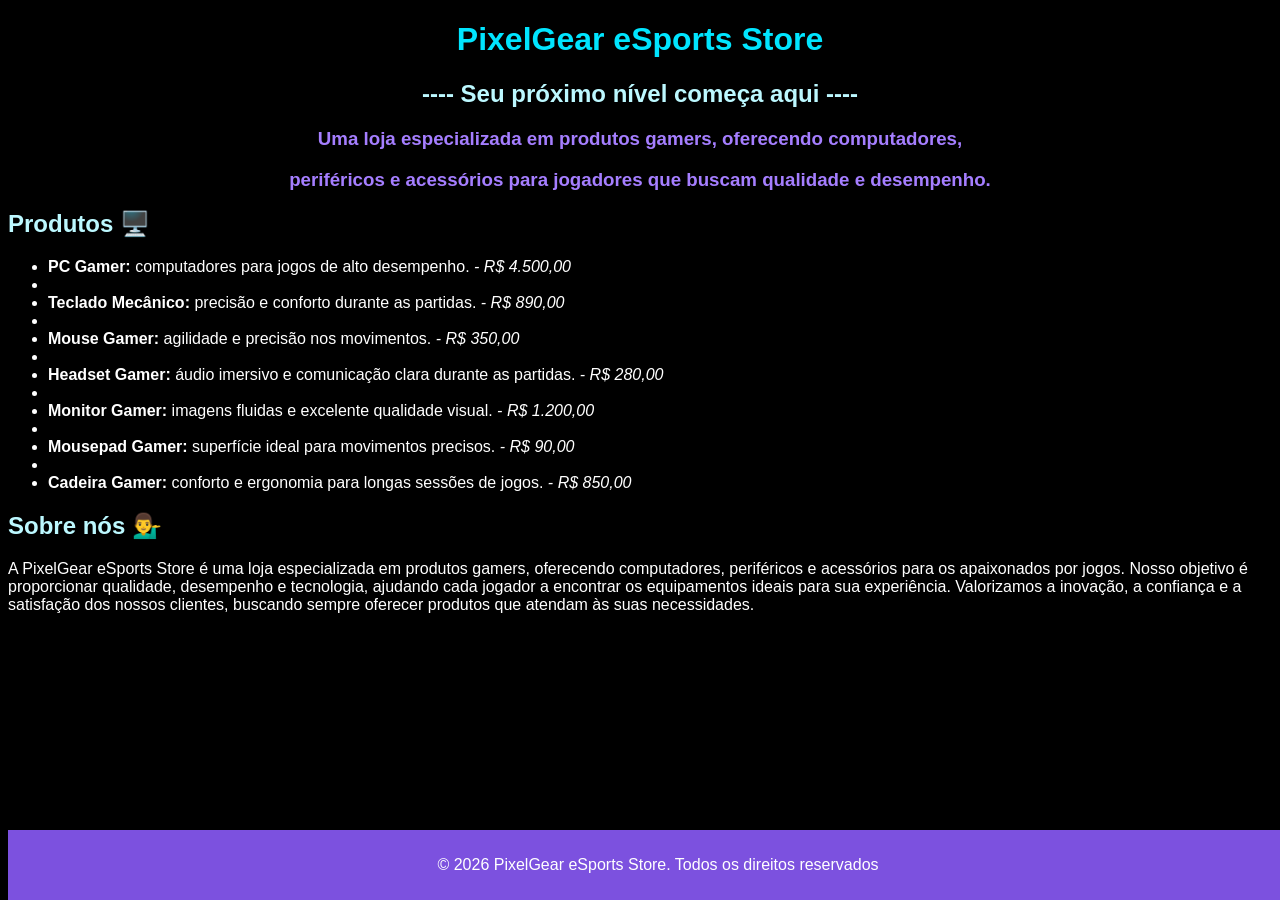
==== atividades/S4_AT2_R4/index.html @ 1f5ad8c8 "Atividade de LIMA" ====
<!DOCTYPE html>
<html lang="pt-br"> 

    <head>
        
        <meta charset="UTF-8">
        <meta name = "viewport" content="width+=device-width, initial-sacale=1.0">
        <meta http-equiv="X-UA-Compatible" content="ie=edge">
        <title> PixelGear eSports Store </title>

        <style>
     Footer {
        background-color: #7c51df;
        padding: 10px;
        text-align: center;
        position: fixed;
        bottom: 0;
        width: 100%;
       }
     </style>

     <link rel="stylesheet" href="style.css">

    </head>

    <body>

        <header>

            <center>
                <h1><b>PixelGear eSports Store</b></h1>
                <h2>---- Seu próximo nível começa aqui ----</h2>
                <h3>Uma loja especializada em produtos gamers, oferecendo computadores,</h3>
                <h3>periféricos e acessórios para jogadores que buscam qualidade e desempenho.</h3>
            </center>

        </header>

        <section>
            
            <h2> Produtos 🖥️ </h2>
            <ul> 
                <li><b>PC Gamer:</b> computadores para jogos de alto desempenho. <i>- R$ 4.500,00</i></li>
                <li>  </li>
                <li><b>Teclado Mecânico:</b> precisão e conforto durante as partidas. <i>- R$ 890,00</i></li>
                <li>  </li>
                <li><b>Mouse Gamer:</b> agilidade e precisão nos movimentos. <i>- R$ 350,00</i></li>
                <li>  </li>
                <li><b>Headset Gamer:</b> áudio imersivo e comunicação clara durante as partidas. <i>- R$ 280,00</i></li>
                <li>  </li>
                <li><b>Monitor Gamer:</b> imagens fluidas e excelente qualidade visual. <i>- R$ 1.200,00</i></li>
                <li>  </li>
                <li><b>Mousepad Gamer:</b> superfície ideal para movimentos precisos. <i>- R$ 90,00</i></li>
                <li>  </li>
                <li><b>Cadeira Gamer:</b> conforto e ergonomia para longas sessões de jogos. <i>- R$ 850,00</i></li>
            </ul>

        </section>

        <section>

            <h2> Sobre nós 💁‍♂️</h2>
            <p> A PixelGear eSports Store é uma loja especializada em produtos gamers, oferecendo computadores, 
                periféricos e acessórios para os apaixonados por jogos. Nosso objetivo é proporcionar qualidade, 
                desempenho e tecnologia, ajudando cada jogador a encontrar os equipamentos ideais para sua experiência. 
                Valorizamos a inovação, a confiança e a satisfação dos nossos clientes, buscando sempre oferecer produtos
                que atendam às suas necessidades.
            </p>

        </section>
         

        <footer> 

            <p>&copy; 2026 PixelGear eSports Store. Todos os direitos reservados</p>

        </footer>

    </body>
    
</html>
---- atividades/S4_AT2_R4/style.css ----
body {
    background-color: rgb(0, 0, 0);
    font-family: "Poppins", sans-serif;
}

h1 {
    color: #00E5FF;
}

h2 {
    color: #bcf8ff;
}

h3 {
    color: #a57eff;
}

li {
    color: #ffffff;
}

p {
    color: #ffffff;
}

footer {
    color: #ffffff;
    background-color: #7c51df
    ;
}
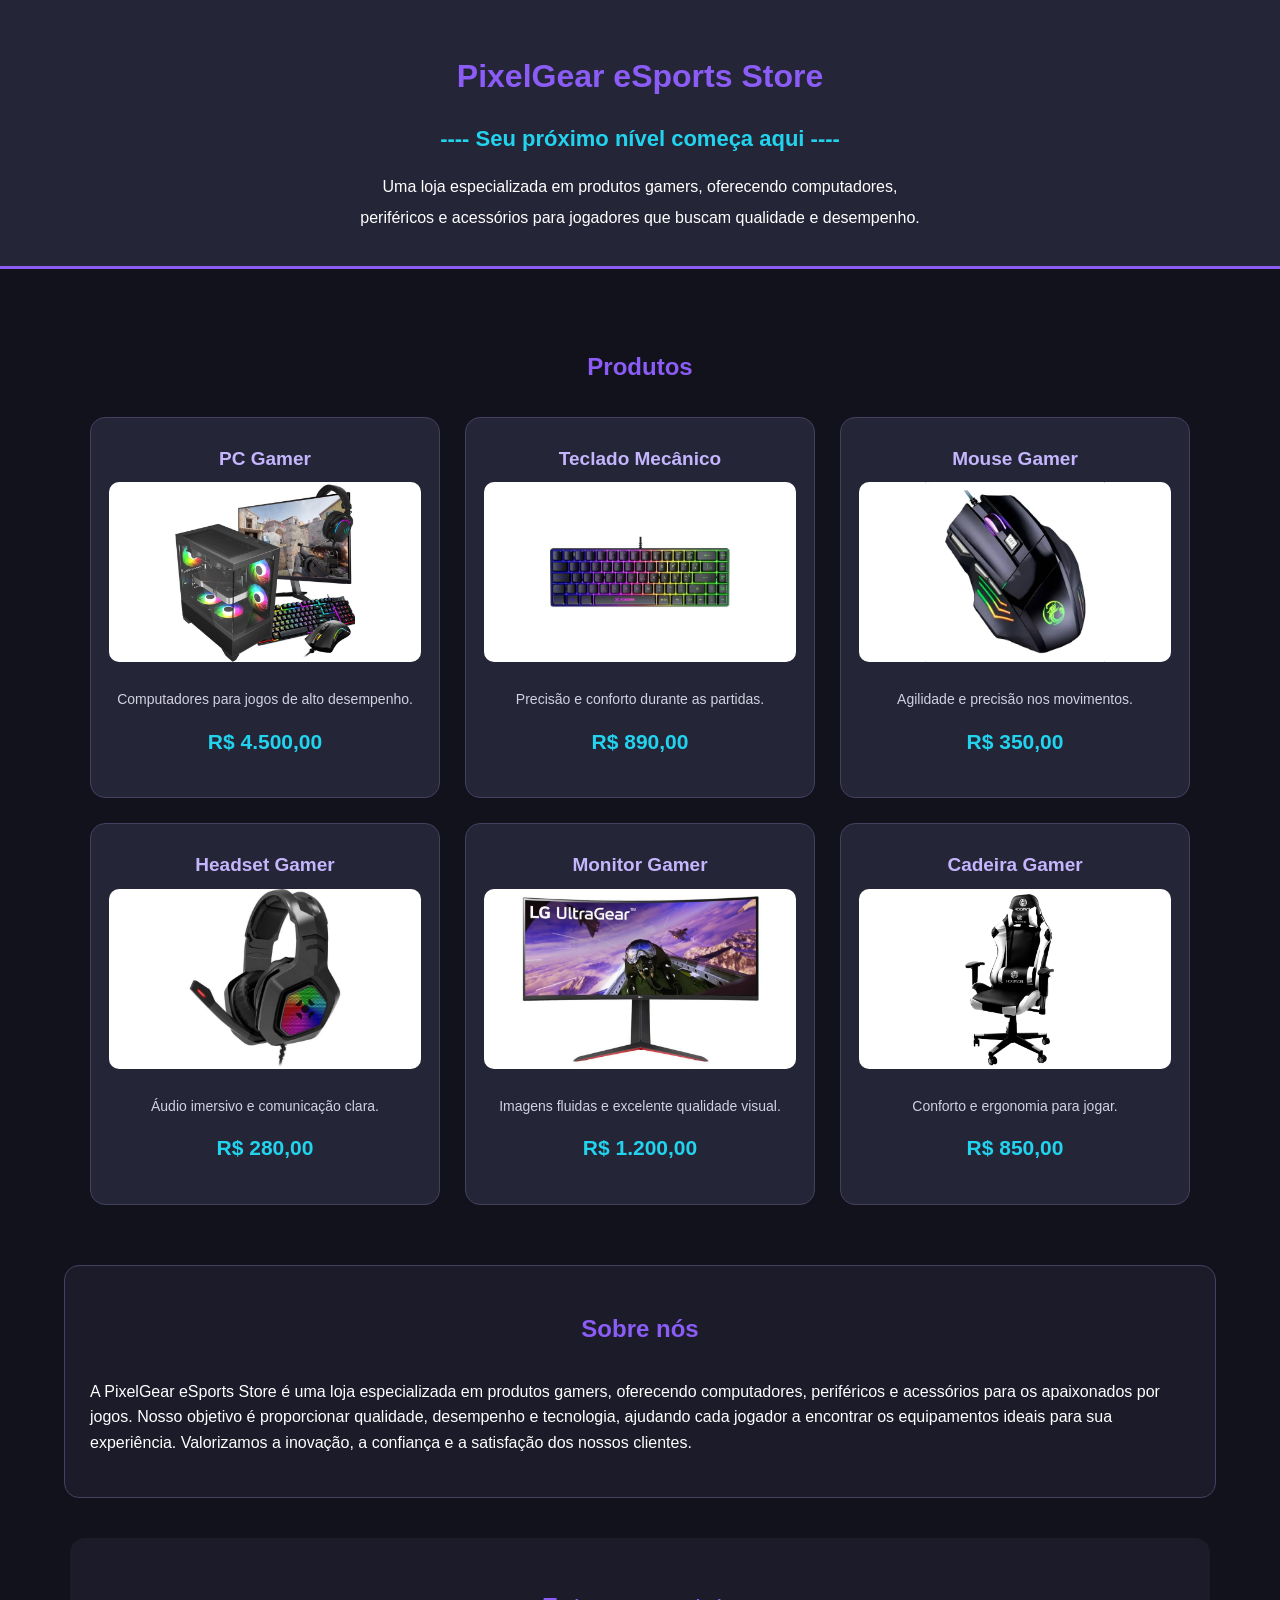
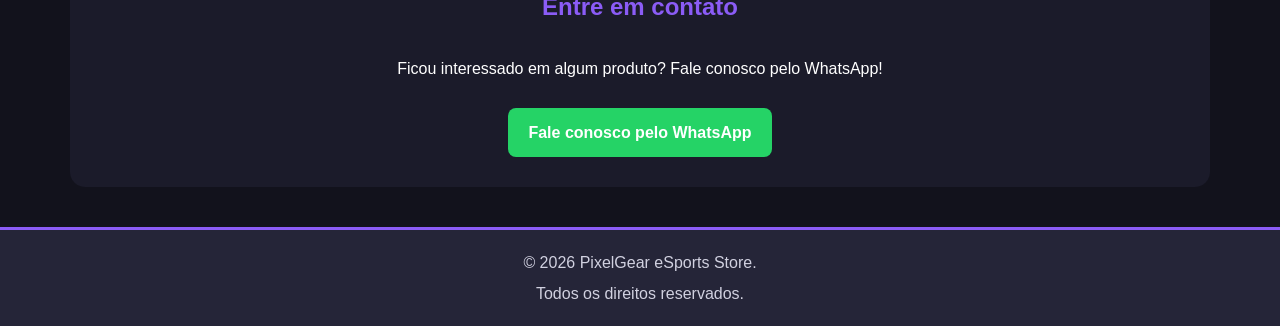
==== commit 6dd98e29: "Melhorias" ====
--- a/atividades/S4_AT2_R4/index.html
+++ b/atividades/S4_AT2_R4/index.html
@@ -1,81 +1,133 @@
 <!DOCTYPE html>
-<html lang="pt-br"> 
+<html lang="pt-br">
 
-    <head>
-        
-        <meta charset="UTF-8">
-        <meta name = "viewport" content="width+=device-width, initial-sacale=1.0">
-        <meta http-equiv="X-UA-Compatible" content="ie=edge">
-        <title> PixelGear eSports Store </title>
+<head>
+    <meta charset="UTF-8">
+    <meta name="viewport" content="width=device-width, initial-scale=1.0">
+    <meta name="description" content="Loja especializada em produtos gamers.">
 
-        <style>
-     Footer {
-        background-color: #7c51df;
-        padding: 10px;
-        text-align: center;
-        position: fixed;
-        bottom: 0;
-        width: 100%;
-       }
-     </style>
+    <title>PixelGear eSports Store</title>
 
-     <link rel="stylesheet" href="style.css">
+    <link rel="stylesheet" href="style.css">
+</head>
 
-    </head>
+<body>
 
-    <body>
 
-        <header>
-
+    <header>
             <center>
                 <h1><b>PixelGear eSports Store</b></h1>
                 <h2>---- Seu próximo nível começa aqui ----</h2>
                 <h3>Uma loja especializada em produtos gamers, oferecendo computadores,</h3>
                 <h3>periféricos e acessórios para jogadores que buscam qualidade e desempenho.</h3>
             </center>
+    </header>
 
-        </header>
 
-        <section>
-            
-            <h2> Produtos 🖥️ </h2>
-            <ul> 
-                <li><b>PC Gamer:</b> computadores para jogos de alto desempenho. <i>- R$ 4.500,00</i></li>
-                <li>  </li>
-                <li><b>Teclado Mecânico:</b> precisão e conforto durante as partidas. <i>- R$ 890,00</i></li>
-                <li>  </li>
-                <li><b>Mouse Gamer:</b> agilidade e precisão nos movimentos. <i>- R$ 350,00</i></li>
-                <li>  </li>
-                <li><b>Headset Gamer:</b> áudio imersivo e comunicação clara durante as partidas. <i>- R$ 280,00</i></li>
-                <li>  </li>
-                <li><b>Monitor Gamer:</b> imagens fluidas e excelente qualidade visual. <i>- R$ 1.200,00</i></li>
-                <li>  </li>
-                <li><b>Mousepad Gamer:</b> superfície ideal para movimentos precisos. <i>- R$ 90,00</i></li>
-                <li>  </li>
-                <li><b>Cadeira Gamer:</b> conforto e ergonomia para longas sessões de jogos. <i>- R$ 850,00</i></li>
-            </ul>
+    <main>
+
+
+        <section id="produtos">
+            <h2>Produtos </h2>
+
+            <div class="lista-produtos">
+
+
+                <article class="produto">
+                    <h3>PC Gamer</h3>
+                    <img src="imagens/pc_gamer.jpg" alt="PC Gamer">
+                    <p>Computadores para jogos de alto desempenho.</p>
+                    <p class="preco"><b>R$ 4.500,00</b></p>
+                </article>
+
+
+                <article class="produto">
+                    <h3>Teclado Mecânico</h3>
+                    <img src="imagens/teclado.jpg" alt="Teclado mecânico gamer">
+                    <p>Precisão e conforto durante as partidas.</p>
+                    <p class="preco"><b>R$ 890,00</b></p>
+                </article>
+
+
+                
+                <article class="produto">
+                    <h3>Mouse Gamer</h3>
+                    <img src="imagens/mouse_gamer.webp" alt="Mouse gamer">
+                    <p>Agilidade e precisão nos movimentos.</p>
+                    <p class="preco"><b>R$ 350,00</b></p>
+                </article>
+
+
+                
+                <article class="produto">
+                    <h3>Headset Gamer</h3>
+                    <img src="imagens/headset.jpg" alt="Headset gamer">
+                    <p>Áudio imersivo e comunicação clara.</p>
+                    <p class="preco"><b>R$ 280,00</b></p>
+                </article>
+
+
+                <article class="produto">
+                    <h3>Monitor Gamer</h3>
+                    <img src="imagens/monitor.jpg" alt="Monitor gamer">
+                    <p>Imagens fluidas e excelente qualidade visual.</p>
+                    <p class="preco"><b>R$ 1.200,00</b></p>
+                </article>
+
+
+                <article class="produto">
+                    <h3>Cadeira Gamer</h3>
+                    <img src="imagens/cadeira_gamer.webp" alt="Cadeira gamer">
+                    <p>Conforto e ergonomia para jogar.</p>
+                    <p class="preco"><b>R$ 850,00</b></p>
+                </article>
+
+            </div>
+        </section>
+
+
+        <section id="sobre" class="sobre">
+            <h2>Sobre nós </h2>
+
+            <p>
+                A PixelGear eSports Store é uma loja especializada
+                em produtos gamers, oferecendo computadores,
+                periféricos e acessórios para os apaixonados por
+                jogos. Nosso objetivo é proporcionar qualidade,
+                desempenho e tecnologia, ajudando cada jogador a
+                encontrar os equipamentos ideais para sua experiência.
+                Valorizamos a inovação, a confiança e a satisfação
+                dos nossos clientes.
+            </p>
 
         </section>
 
-        <section>
 
-            <h2> Sobre nós 💁‍♂️</h2>
-            <p> A PixelGear eSports Store é uma loja especializada em produtos gamers, oferecendo computadores, 
-                periféricos e acessórios para os apaixonados por jogos. Nosso objetivo é proporcionar qualidade, 
-                desempenho e tecnologia, ajudando cada jogador a encontrar os equipamentos ideais para sua experiência. 
-                Valorizamos a inovação, a confiança e a satisfação dos nossos clientes, buscando sempre oferecer produtos
-                que atendam às suas necessidades.
+        <section id="contato" class="contato">
+            <h2>Entre em contato</h2>
+
+            <p>
+                Ficou interessado em algum produto?
+                Fale conosco pelo WhatsApp!
             </p>
 
+            <a class="botao-whatsapp"
+                href="https://wa.me/55SEUNUMERO"
+                target="_blank"
+                rel="noopener noreferrer">
+                Fale conosco pelo WhatsApp
+            </a>
         </section>
-         
 
-        <footer> 
+    </main>
 
-            <p>&copy; 2026 PixelGear eSports Store. Todos os direitos reservados</p>
 
-        </footer>
+    <footer>
+        <center>        
+        <p>&copy; 2026 PixelGear eSports Store.</p>
+        <p>Todos os direitos reservados.</p>
+        </center>
+    </footer>
 
-    </body>
-    
-</html>+</body>
+</html>
--- a/atividades/S4_AT2_R4/style.css
+++ b/atividades/S4_AT2_R4/style.css
@@ -1,30 +1,162 @@
 body {
-    background-color: rgb(0, 0, 0);
-    font-family: "Poppins", sans-serif;
+    background-color: #12121C;
+    color: #FFFFFF;
+    font-family: Arial, sans-serif;
+    margin: 0;
+    padding: 0;
+    line-height: 1.6;
 }
 
-h1 {
-    color: #00E5FF;
+
+header {
+    background-color: #252538;
+    text-align: center;
+    padding: 30px 20px;
+    border-bottom: 3px solid #8B5CF6;
 }
 
-h2 {
-    color: #bcf8ff;
+header h1 {
+    color: #8B5CF6;
+    margin-bottom: 10px;
 }
 
-h3 {
-    color: #a57eff;
+header h2 {
+    color: #22D3EE;
+    font-size: 22px;
 }
 
-li {
-    color: #ffffff;
+header h3 {
+    font-size: 16px;
+    font-weight: normal;
+    margin: 5px;
 }
 
-p {
-    color: #ffffff;
+
+section {
+    max-width: 1100px;
+    margin: 40px auto;
+    padding: 20px;
 }
 
+
+section h2 {
+    color: #8B5CF6;
+    text-align: center;
+    margin-bottom: 30px;
+}
+
+
+.lista-produtos {
+    display: grid;
+    grid-template-columns: repeat(3, minmax(0, 1fr));
+    gap: 25px;
+}
+
+
+.produto {
+    background-color: #252538;
+    border: 1px solid #45405F;
+    border-radius: 15px;
+    padding: 18px;
+    text-align: center;
+    box-sizing: border-box;
+
+
+    display: flex;
+    flex-direction: column;
+    align-items: center;
+
+
+    transition: transform 0.3s, border-color 0.3s;
+}
+
+
+.produto:hover {
+    transform: translateY(-5px);
+    border-color: #8B5CF6;
+}
+
+
+.produto img {
+    width: 100%;
+    height: 180px;
+    object-fit: contain;
+    background-color: #FFFFFF;
+    border-radius: 10px;
+    margin-bottom: 12px;
+}
+
+
+.produto h3 {
+    color: #C4B5FD;
+    font-size: 19px;
+    margin: 8px 0;
+}
+
+
+.produto p {
+    font-size: 14px;
+    color: #D1D1E0;
+}
+
+
+.produto .preco {
+    color: #22D3EE;
+    font-size: 21px;
+    margin-top: auto;
+}
+
+
+.sobre {
+    background-color: #1B1B2A;
+    border: 1px solid #45405F;
+    border-radius: 15px;
+    padding: 25px;
+}
+
+
+.contato {
+    text-align: center;
+    background-color: #1B1B2A;
+    border-radius: 15px;
+    padding: 30px 20px;
+}
+
+
+.botao-whatsapp {
+    display: inline-block;
+    background-color: #25D366;
+    color: #FFFFFF;
+    text-decoration: none;
+    padding: 12px 20px;
+    border-radius: 8px;
+    font-weight: bold;
+    margin-top: 10px;
+}
+
+
+.botao-whatsapp:hover {
+    background-color: #1DA851;
+}
+
+
 footer {
-    color: #ffffff;
-    background-color: #7c51df
-    ;
-}+    background-color: #252538;
+    border-top: 3px solid #8B5CF6;
+    text-align: center;
+    padding: 15px;
+    margin-top: 40px;
+}
+
+footer p {
+    margin: 5px;
+    color: #D1D1E0;
+}
+
+
+@media (max-width: 850px) {
+    .lista-produtos {
+        grid-template-columns: repeat(2, minmax(0, 1fr));
+    }
+}
+
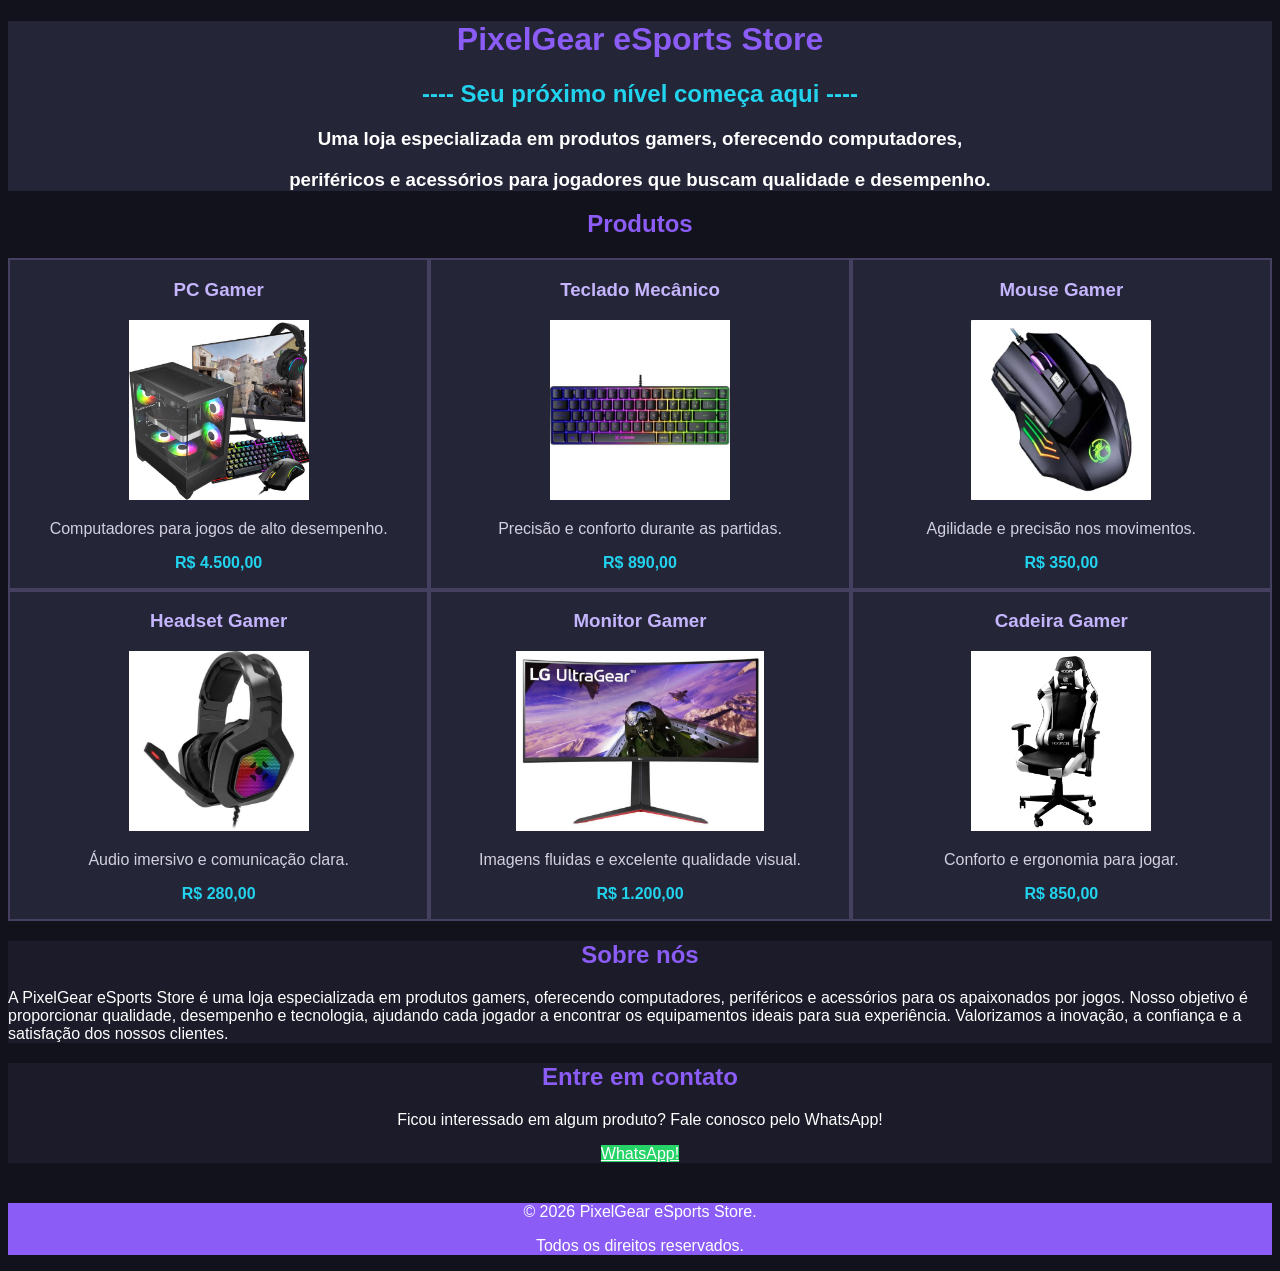
==== commit 5eaf7d5a: "Parte 2" ====
--- a/atividades/S4_AT2_R4/index.html
+++ b/atividades/S4_AT2_R4/index.html
@@ -115,7 +115,7 @@
                 href="https://wa.me/55SEUNUMERO"
                 target="_blank"
                 rel="noopener noreferrer">
-                Fale conosco pelo WhatsApp
+                WhatsApp!
             </a>
         </section>
 
--- a/atividades/S4_AT2_R4/style.css
+++ b/atividades/S4_AT2_R4/style.css
@@ -2,161 +2,89 @@
     background-color: #12121C;
     color: #FFFFFF;
     font-family: Arial, sans-serif;
-    margin: 0;
-    padding: 0;
-    line-height: 1.6;
 }
 
 
 header {
     background-color: #252538;
     text-align: center;
-    padding: 30px 20px;
-    border-bottom: 3px solid #8B5CF6;
 }
 
 header h1 {
     color: #8B5CF6;
-    margin-bottom: 10px;
 }
 
 header h2 {
     color: #22D3EE;
-    font-size: 22px;
 }
 
-header h3 {
-    font-size: 16px;
-    font-weight: normal;
-    margin: 5px;
-}
-
-
-section {
-    max-width: 1100px;
-    margin: 40px auto;
-    padding: 20px;
-}
 
 
 section h2 {
     color: #8B5CF6;
     text-align: center;
-    margin-bottom: 30px;
 }
 
 
 .lista-produtos {
     display: grid;
     grid-template-columns: repeat(3, minmax(0, 1fr));
-    gap: 25px;
 }
 
 
 .produto {
     background-color: #252538;
-    border: 1px solid #45405F;
-    border-radius: 15px;
-    padding: 18px;
+    border: 2px solid #45405F;
     text-align: center;
-    box-sizing: border-box;
-
-
-    display: flex;
-    flex-direction: column;
     align-items: center;
-
-
-    transition: transform 0.3s, border-color 0.3s;
 }
 
-
-.produto:hover {
-    transform: translateY(-5px);
-    border-color: #8B5CF6;
-}
 
 
 .produto img {
     width: 100%;
     height: 180px;
     object-fit: contain;
-    background-color: #FFFFFF;
-    border-radius: 10px;
-    margin-bottom: 12px;
 }
 
 
 .produto h3 {
     color: #C4B5FD;
-    font-size: 19px;
-    margin: 8px 0;
 }
 
 
 .produto p {
-    font-size: 14px;
     color: #D1D1E0;
 }
 
 
 .produto .preco {
     color: #22D3EE;
-    font-size: 21px;
-    margin-top: auto;
 }
 
 
 .sobre {
     background-color: #1B1B2A;
-    border: 1px solid #45405F;
-    border-radius: 15px;
-    padding: 25px;
 }
 
 
 .contato {
     text-align: center;
     background-color: #1B1B2A;
-    border-radius: 15px;
-    padding: 30px 20px;
 }
 
 
 .botao-whatsapp {
-    display: inline-block;
     background-color: #25D366;
     color: #FFFFFF;
-    text-decoration: none;
-    padding: 12px 20px;
-    border-radius: 8px;
-    font-weight: bold;
-    margin-top: 10px;
-}
-
-
-.botao-whatsapp:hover {
-    background-color: #1DA851;
 }
 
 
 footer {
-    background-color: #252538;
-    border-top: 3px solid #8B5CF6;
+    background-color: #8B5CF6;
     text-align: center;
-    padding: 15px;
     margin-top: 40px;
 }
 
-footer p {
-    margin: 5px;
-    color: #D1D1E0;
-}
 
 
-@media (max-width: 850px) {
-    .lista-produtos {
-        grid-template-columns: repeat(2, minmax(0, 1fr));
-    }
-}
-
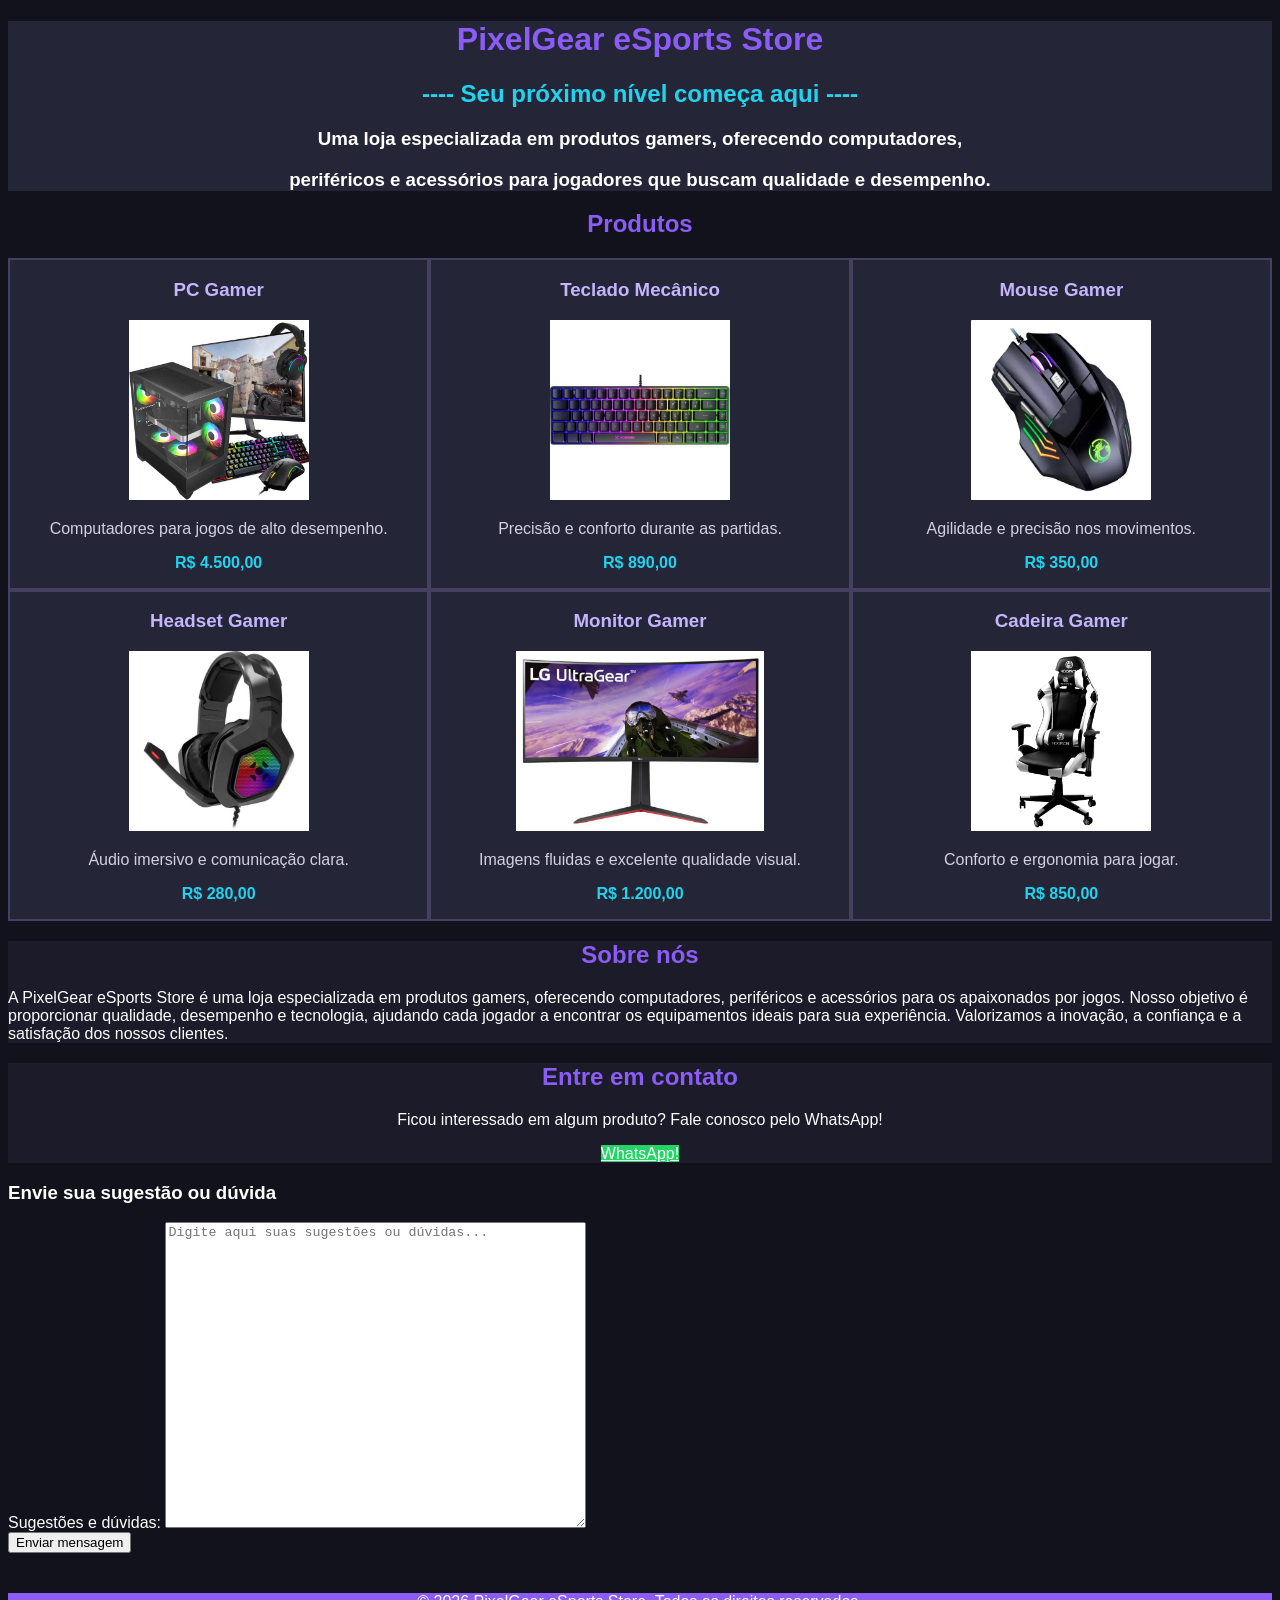
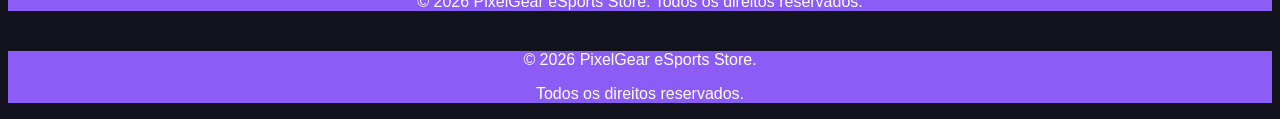
==== commit c946d332: "." ====
--- a/atividades/S4_AT2_R4/index.html
+++ b/atividades/S4_AT2_R4/index.html
@@ -121,6 +121,117 @@
 
     </main>
 
+     <!-- Área de sugestões e dúvidas -->
+            <div id="area-formulario">
+
+
+                <h3>Envie sua sugestão ou dúvida</h3>
+
+
+                <form id="formulario-contato">
+
+
+                    <label for="duvidas">
+                        Sugestões e dúvidas:
+                    </label>
+
+
+                    <textarea
+                        id="duvidas"
+                        name="duvidas"
+                        placeholder="Digite aqui suas sugestões ou dúvidas..."
+                        rows="20"
+                        cols="50"
+                        required></textarea>
+
+
+                    <!-- Botão de envio -->
+                    <div class="botao-envio">
+
+
+                        <button type="submit" class="btn-enviar">
+                            Enviar mensagem
+                        </button>
+
+
+                    </div>
+
+
+                </form>
+
+
+            </div>
+
+
+
+
+            <!-- Mensagem exibida após o envio -->
+            <p id="mensagem" style="display: none;" aria-live="polite">
+
+
+                Obrigado pelo contato!
+                Sua mensagem foi enviada com sucesso.
+
+
+            </p>
+
+
+        </section>
+
+
+    </main>
+
+
+
+
+    <!-- RODAPÉ -->
+    <footer class="rodape">
+
+
+        <p>
+            &copy; 2026 PixelGear eSports Store.
+            Todos os direitos reservados.
+        </p>
+
+
+    </footer>
+
+
+
+
+    <!-- SCRIPT PARA O ENVIO DO FORMULÁRIO -->
+    <script>
+
+
+        const formulario = document.getElementById("formulario-contato");
+
+
+        formulario.addEventListener("submit", function(event) {
+
+
+            // Impede o recarregamento da página
+            event.preventDefault();
+
+
+            // Esconde a área de sugestões e dúvidas
+            document.getElementById("area-formulario").style.display = "none";
+
+
+            // Exibe a mensagem de confirmação
+            document.getElementById("mensagem").style.display = "block";
+
+
+        });
+
+
+    </script>
+
+
+</body>
+
+
+</html>
+
 
     <footer>
         <center>        
